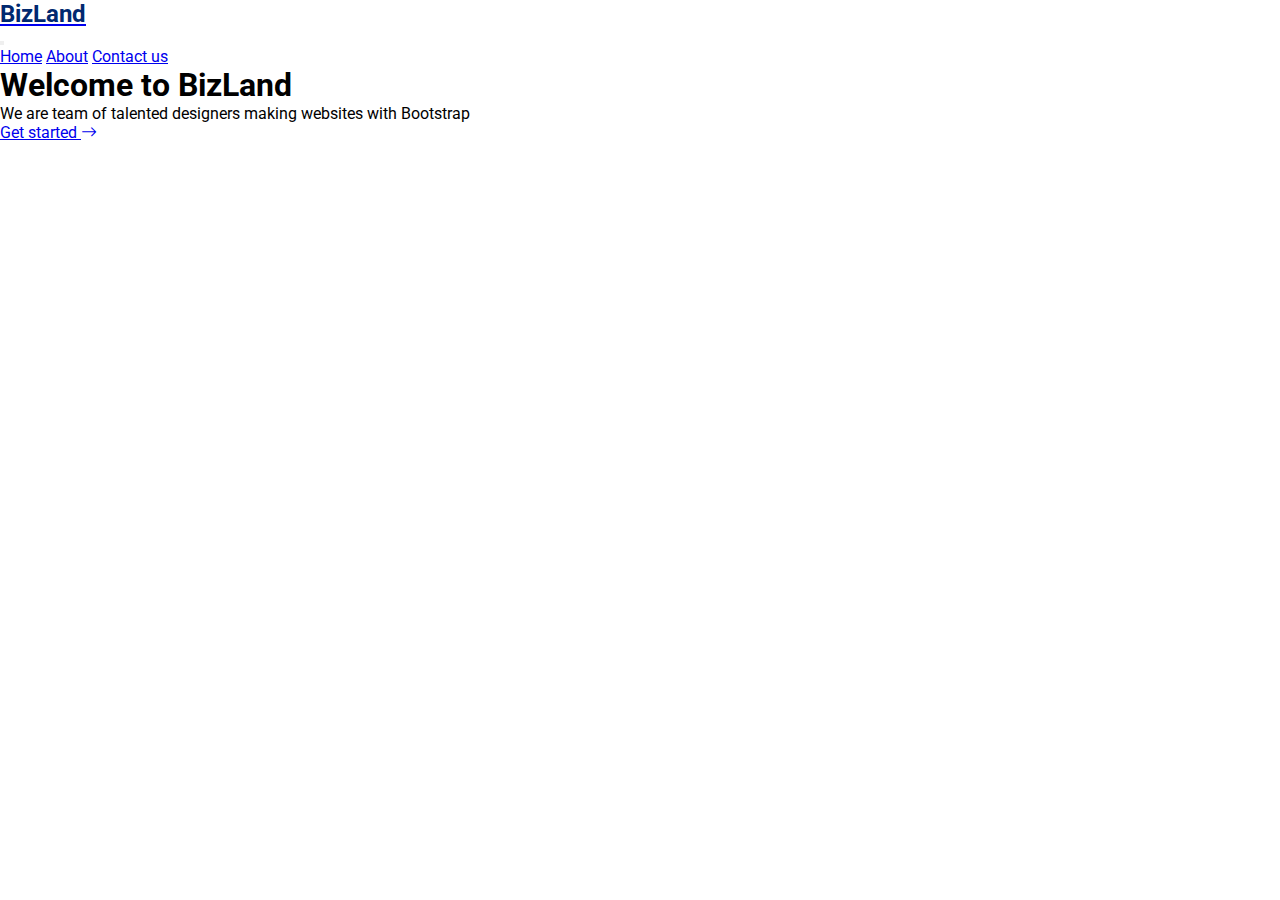
==== index.html @ 4071d6c3 "initial commit" ====
<!DOCTYPE html>
<html lang="en">

<head>
    <meta charset="UTF-8">
    <meta name="viewport" content="width=device-width, initial-scale=1.0">
    <title>Bizland</title>
    <link href="https://cdn.jsdelivr.net/npm/bootstrap@5.0.2/dist/css/bootstrap.min.css" rel="stylesheet"
        integrity="sha384-EVSTQN3/azprG1Anm3QDgpJLIm9Nao0Yz1ztcQTwFspd3yD65VohhpuuCOmLASjC" crossorigin="anonymous">
    <link rel="stylesheet" href="styles/style.css">
    <link rel="stylesheet" href="https://cdn.jsdelivr.net/npm/bootstrap-icons@1.11.3/font/bootstrap-icons.min.css">
</head>
<body>
    <nav class="navbar navbar-expand-lg navbar-light bg-light">
        <div class="container-fluid container-xl">
            <a class="navbar-brand" href="#">
                <h2 class="fst-italic textt">Biz<span class="text-primary">Land</span></h1>
            </a>
            <button class="navbar-toggler" type="button" data-bs-toggle="collapse" data-bs-target="#navbarTogglerDemo02"
                aria-controls="navbarTogglerDemo02" aria-expanded="false" aria-label="Toggle navigation">
                <span class="navbar-toggler-icon"></span>
            </button>
            <div class="collapse navbar-collapse" id="navbarTogglerDemo02">
                <ul class="navbar-nav me-auto mb-2 mb-lg-0">
                </ul>
                <div class="navbar-nav">
                    <a class="nav-link active" aria-current="page" href="#">Home</a>
                    <a class="nav-link" href="./about.html">About</a>
                    <a class="nav-link" href="./contact.html">Contact us</a>
                </div>
            </div>
        </div>
    </nav>

    <section class="hero py-5">
        <div class="container">
            <div class="row gy-4">
                <div class="col-lg-6 order-2 ll order-lg-1 d-flex flex-column justify-content-center">
                    <h1 class="big">Welcome to <span class="text-primary">BizLand</span></h1>
                    <p class="fw-bold fs-5 text-black-50">We are team of talented designers making websites with Bootstrap</p>
                    <div>
                        <a href="./about.html" class="btn px-5 py-3 text-white btn-primary">Get started <i
                                class="bi bi-arrow-right"></i></a>
                    </div>
                </div>

                <div class="col-lg-6 order-2 ll order-lg-1 d-flex flex-column">
                    <img src="./images/hero-img.png" alt="">
                </div>
            </div>
        </div>
    </section>

    <script src="https://cdn.jsdelivr.net/npm/@popperjs/core@2.9.2/dist/umd/popper.min.js"
        integrity="sha384-IQsoLXl5PILFhosVNubq5LC7Qb9DXgDA9i+tQ8Zj3iwWAwPtgFTxbJ8NT4GN1R8p" crossorigin="anonymous">
        </script>

    <script src="https://cdn.jsdelivr.net/npm/bootstrap@5.0.2/dist/js/bootstrap.min.js"
        integrity="sha384-cVKIPhGWiC2Al4u+LWgxfKTRIcfu0JTxR+EQDz/bgldoEyl4H0zUF0QKbrJ0EcQF" crossorigin="anonymous">
        </script>
</body>

</html>
---- styles/style.css ----
@import url('https://fonts.googleapis.com/css2?family=Roboto:ital,wght@0,100;0,300;0,400;0,500;0,700;0,900;1,100;1,300;1,400;1,500;1,700;1,900&display=swap');

* {
    margin: 0;
    padding: 0;
    box-sizing: border-box;
    font-family: "Roboto", sans-serif;
}

.textt {
    color: #012970;
}

.content {
    padding: 30px;
    background-color: color-mix(in srgb, #4154f1, transparent 95%);
}

.info-item i {
    font-size: 38px;
    color: #4154f1;
}

.yo, .col-md-6 input, textarea {
    font-size: 14px;
    padding: 10px 15px;    
    background-color: color-mix(in srgb, #4154f1, transparent 95%);
    resize: none;
    width: 100%;
    outline: none;
    border: 2px solid;
}

.info-item {
    padding: 20px;
    border: 2px solid;
    background-color: color-mix(in srgb, #4154f1, transparent 95%);
}
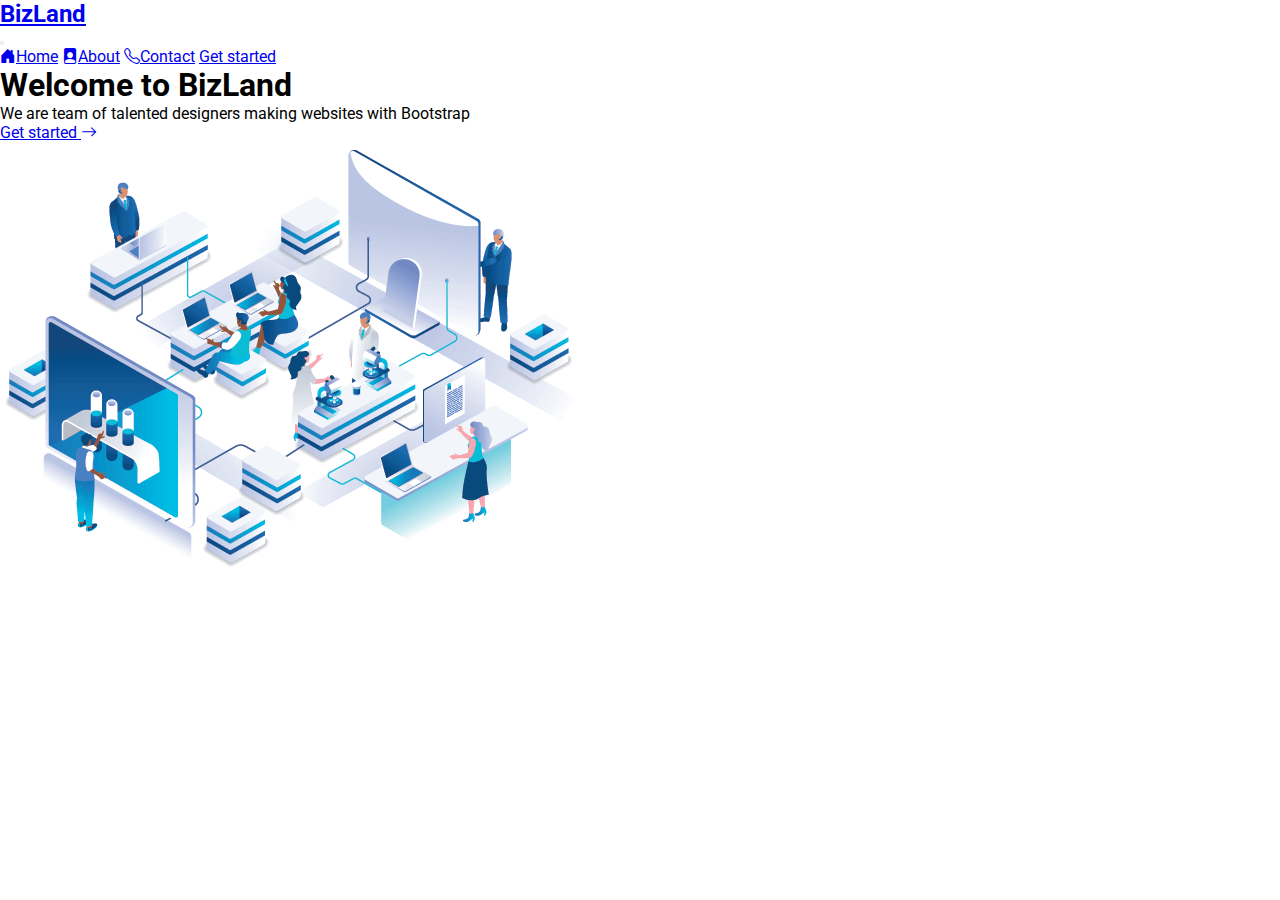
==== commit dbfad720: "changes" ====
--- a/index.html
+++ b/index.html
@@ -11,10 +11,10 @@
     <link rel="stylesheet" href="https://cdn.jsdelivr.net/npm/bootstrap-icons@1.11.3/font/bootstrap-icons.min.css">
 </head>
 <body>
-    <nav class="navbar navbar-expand-lg navbar-light bg-light">
+    <nav class="navbar navbar-expand-lg navbar-dark bg-dark">
         <div class="container-fluid container-xl">
             <a class="navbar-brand" href="#">
-                <h2 class="fst-italic textt">Biz<span class="text-primary">Land</span></h1>
+                <h2 class="fst-italic">Biz<span class="text-primary">Land</span></h1>
             </a>
             <button class="navbar-toggler" type="button" data-bs-toggle="collapse" data-bs-target="#navbarTogglerDemo02"
                 aria-controls="navbarTogglerDemo02" aria-expanded="false" aria-label="Toggle navigation">
@@ -23,10 +23,11 @@
             <div class="collapse navbar-collapse" id="navbarTogglerDemo02">
                 <ul class="navbar-nav me-auto mb-2 mb-lg-0">
                 </ul>
-                <div class="navbar-nav">
-                    <a class="nav-link active" aria-current="page" href="#">Home</a>
-                    <a class="nav-link" href="./about.html">About</a>
-                    <a class="nav-link" href="./contact.html">Contact us</a>
+                <div class="navbar-nav align-items-center">
+                    <a class="nav-link active flex align-items-center" aria-current="page" href="#"><i class="bi bi-house-door-fill me-2 fs-4"></i>Home</a>
+                    <a class="nav-link" href="./about.html"><i class="bi bi-file-person-fill me-2 fs-4"></i>About</a>
+                    <a class="nav-link" href="./contact.html"><i class="bi bi-telephone me-2 fs-4"></i>Contact</a>
+                    <a class="nav-link rounded-pill btn-primary text-white px-3 fs-6" href="./about.html">Get started</a>
                 </div>
             </div>
         </div>
--- a/styles/style.css
+++ b/styles/style.css
@@ -31,8 +31,11 @@
     border: 2px solid;
 }
 
-.info-item {
-    padding: 20px;
-    border: 2px solid;
-    background-color: color-mix(in srgb, #4154f1, transparent 95%);
+.info-item i{
+    display: flex;
+    justify-content: center;
+    width: 44px;
+    height: 44px;
+    align-items: center;
+    border-radius: 50px;
 }